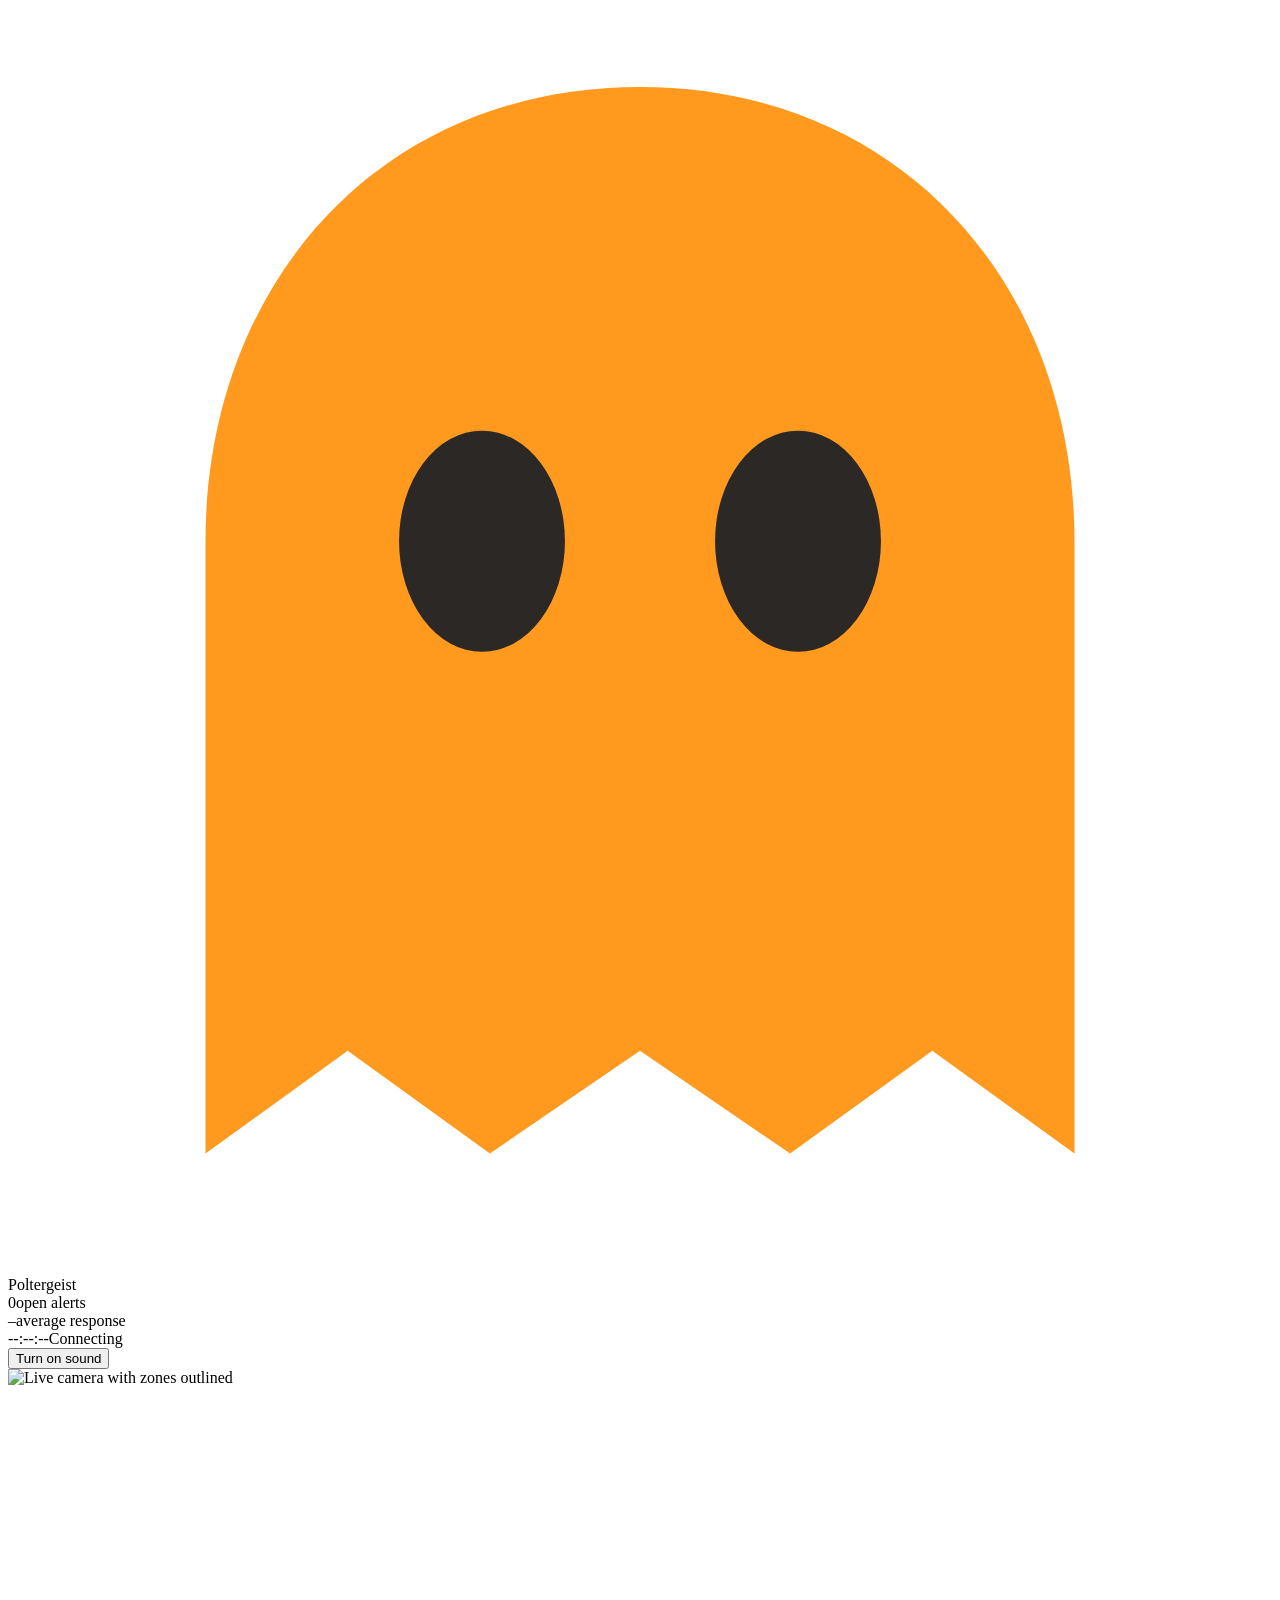
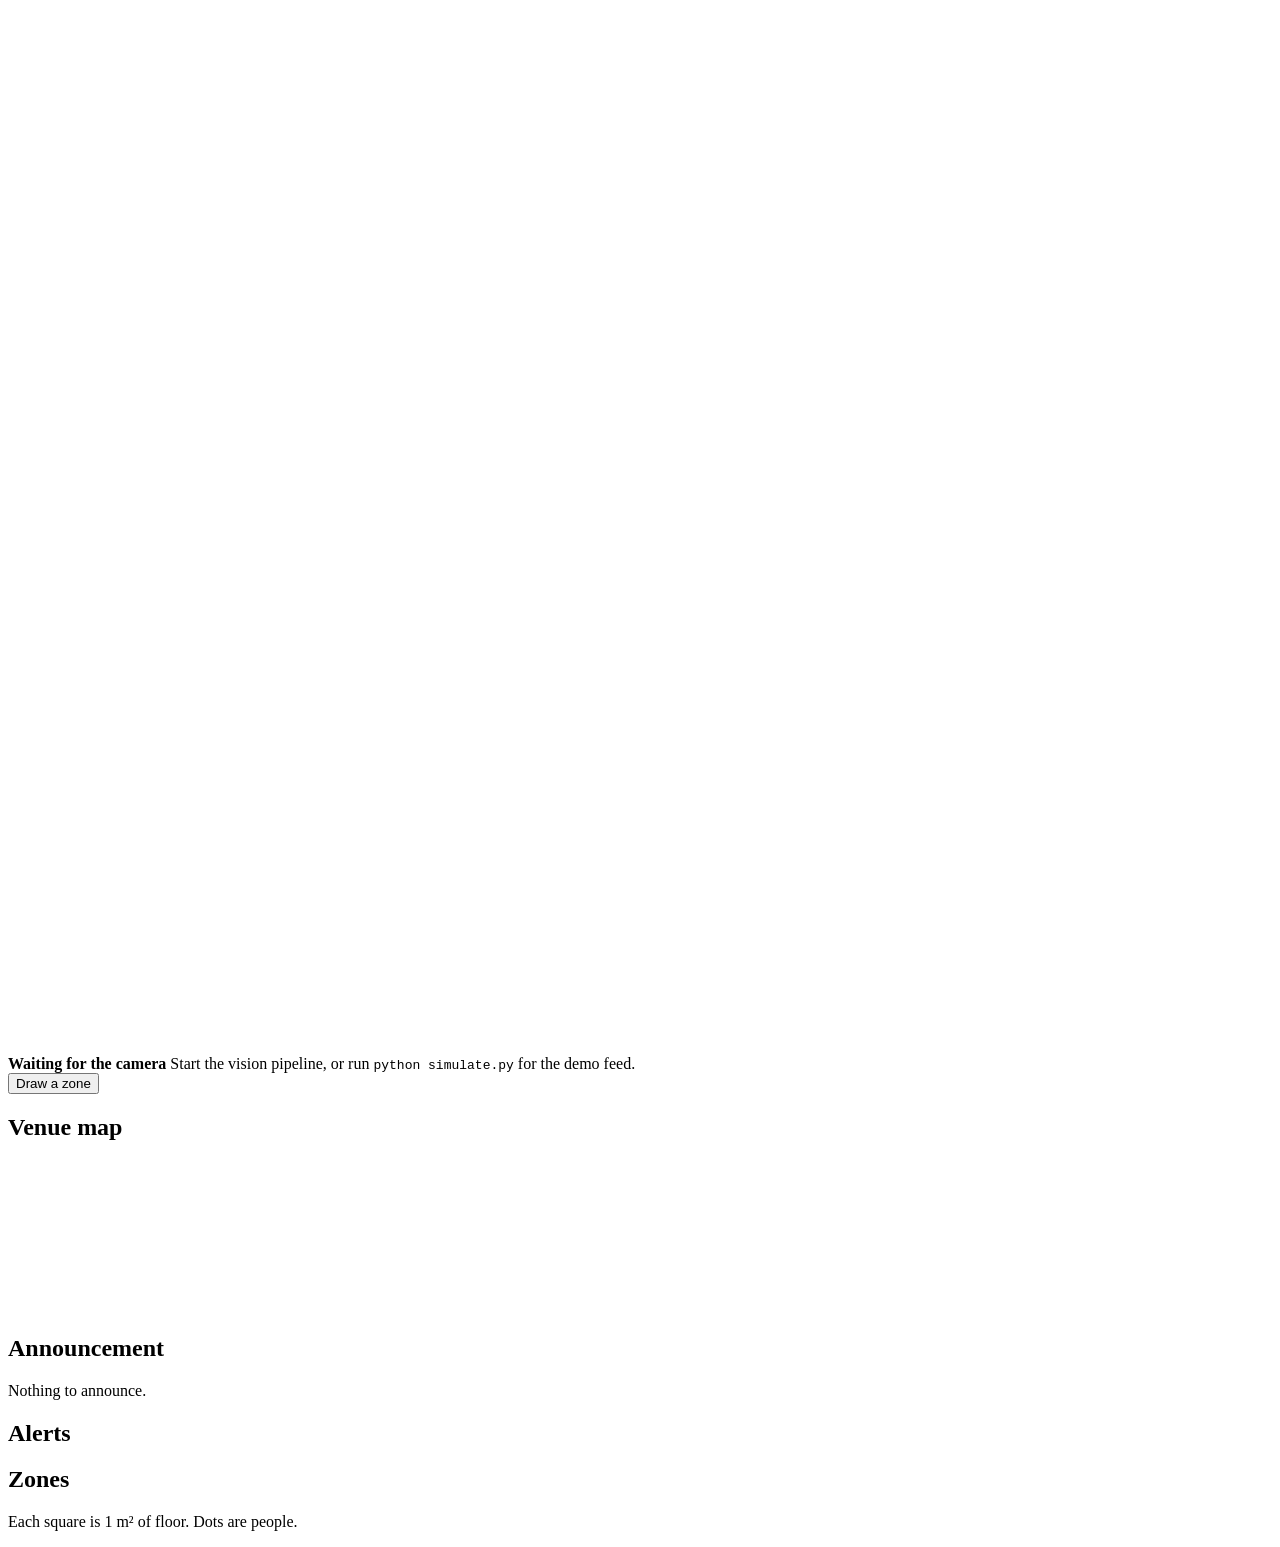
==== p4/static/index.html @ 57519067 "Combine P1-P4 into one Poltergeist system - P1: reusable vision module (YOLO person detector + pose," ====
<!doctype html>
<html lang="en">
<head>
<meta charset="utf-8">
<meta name="viewport" content="width=device-width, initial-scale=1">
<title>Poltergeist control room</title>
<link rel="icon" href="data:image/svg+xml,%3Csvg xmlns='http://www.w3.org/2000/svg' viewBox='0 0 32 32'%3E%3Cpath fill='%23FF9A1F' d='M16 2C9.4 2 5 7 5 13.5V29l3.6-2.6L12.2 29l3.8-2.6 3.8 2.6 3.6-2.6L27 29V13.5C27 7 22.6 2 16 2Z'/%3E%3C/svg%3E">
<link rel="stylesheet" href="/static/app.css">
</head>
<body>
<header class="top">
  <div class="brand">
    <svg viewBox="0 0 32 32" aria-hidden="true">
      <path fill="#FF9A1F" d="M16 2C9.4 2 5 7 5 13.5V29l3.6-2.6L12.2 29l3.8-2.6 3.8 2.6 3.6-2.6L27 29V13.5C27 7 22.6 2 16 2Z"/>
      <ellipse cx="12" cy="13.5" rx="2.1" ry="2.8" fill="#2B2826"/><ellipse cx="20" cy="13.5" rx="2.1" ry="2.8" fill="#2B2826"/>
    </svg>
    <span class="word">Poltergeist</span>
    <span class="venue" id="venueName"></span>
  </div>
  <div class="vitals">
    <div class="vital" id="openVital"><span class="v" id="openCount">0</span><span class="k">open alerts</span></div>
    <div class="vital"><span class="v" id="avgResp">–</span><span class="k">average response</span></div>
    <div class="vital"><span class="v" id="clock">--:--:--</span><span class="k" id="link">Connecting</span></div>
    <button class="btn" id="soundBtn" aria-pressed="false">Turn on sound</button>
  </div>
</header>

<main class="room">
  <div class="col-main">
    <section class="stage" aria-label="Live camera">
      <div class="feed" id="feed">
        <img id="feedImg" alt="Live camera with zones outlined">
        <svg class="overlay" id="overlay" viewBox="0 0 1 1" preserveAspectRatio="none"></svg>
        <div id="labels"></div>
        <div id="rings"></div>
        <div class="waiting" id="waiting">
          <b>Waiting for the camera</b>
          <span>Start the vision pipeline, or run <code>python simulate.py</code> for the demo feed.</span>
        </div>
      </div>
      <div class="feedbar">
        <span class="cam" id="camName"></span>
        <span id="camStatus"></span>
        <span class="grow"></span>
        <button class="btn quiet" id="drawBtn">Draw a zone</button>
      </div>
      <div class="drawer" id="drawer" hidden>
        <p>Click around the area on the camera view. Paste the points into this zone's <code>polygon</code> in venue.json.</p>
        <code id="drawOut">"polygon": []</code>
        <div class="row">
          <button class="btn solid" id="drawCopy">Copy points</button>
          <button class="btn" id="drawUndo">Undo last point</button>
          <button class="btn quiet" id="drawClear">Start over</button>
        </div>
      </div>
    </section>

    <div class="lower">
      <section class="panel map" aria-label="Venue map">
        <h2>Venue map</h2>
        <svg id="map" role="img" aria-label="Zones and help posts"></svg>
      </section>
      <section class="panel pa" aria-label="Announcement">
        <h2>Announcement</h2>
        <div id="paBody"><p class="empty">Nothing to announce.</p></div>
      </section>
    </div>
  </div>

  <div class="col-side">
    <section class="alerts" aria-live="polite">
      <h2>Alerts</h2>
      <div id="alertBody"></div>
    </section>
    <section class="zones-sec" aria-label="Zones">
      <div class="zhead"><h2>Zones</h2><p class="legend">Each square is 1 m² of floor. Dots are people.</p></div>
      <ol class="zlist" id="zoneList"></ol>
      <p class="hint" id="unknownZones" hidden></p>
    </section>
  </div>
</main>
<script src="/static/app.js"></script>
</body>
</html>
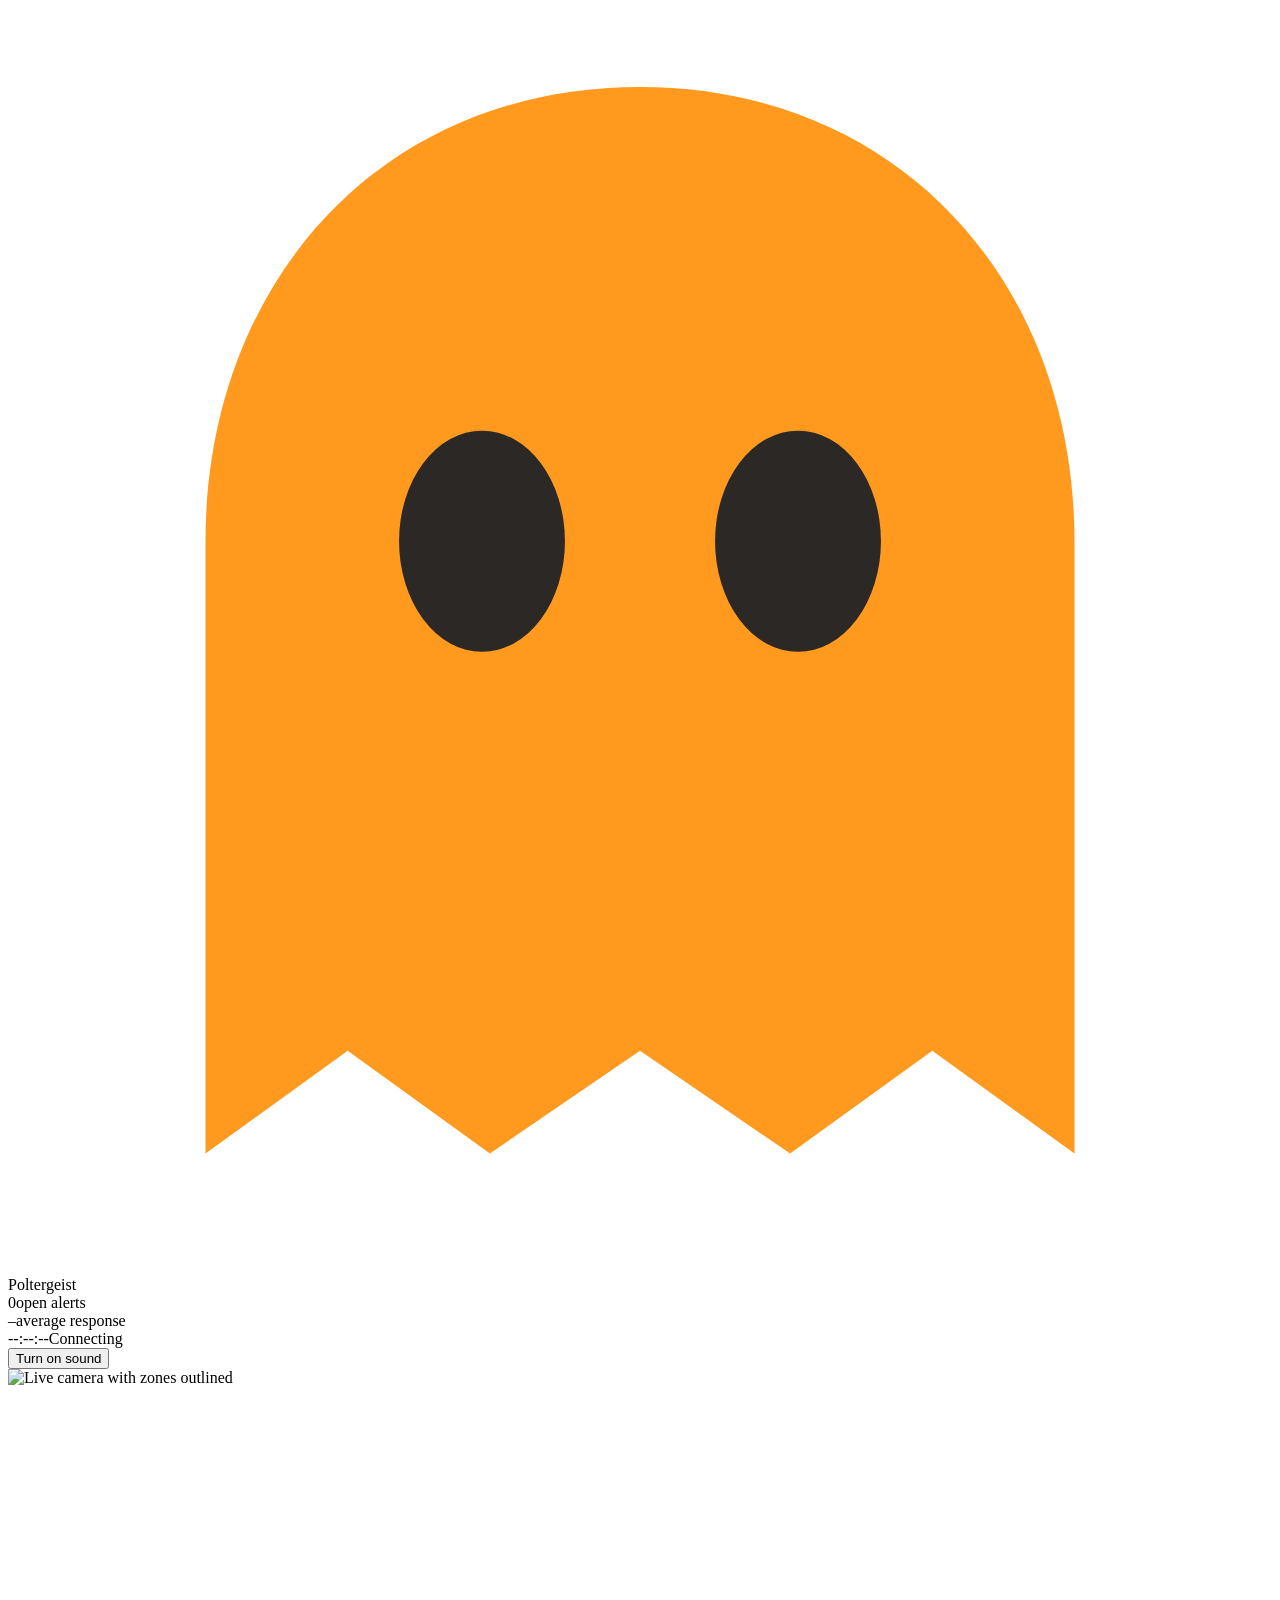
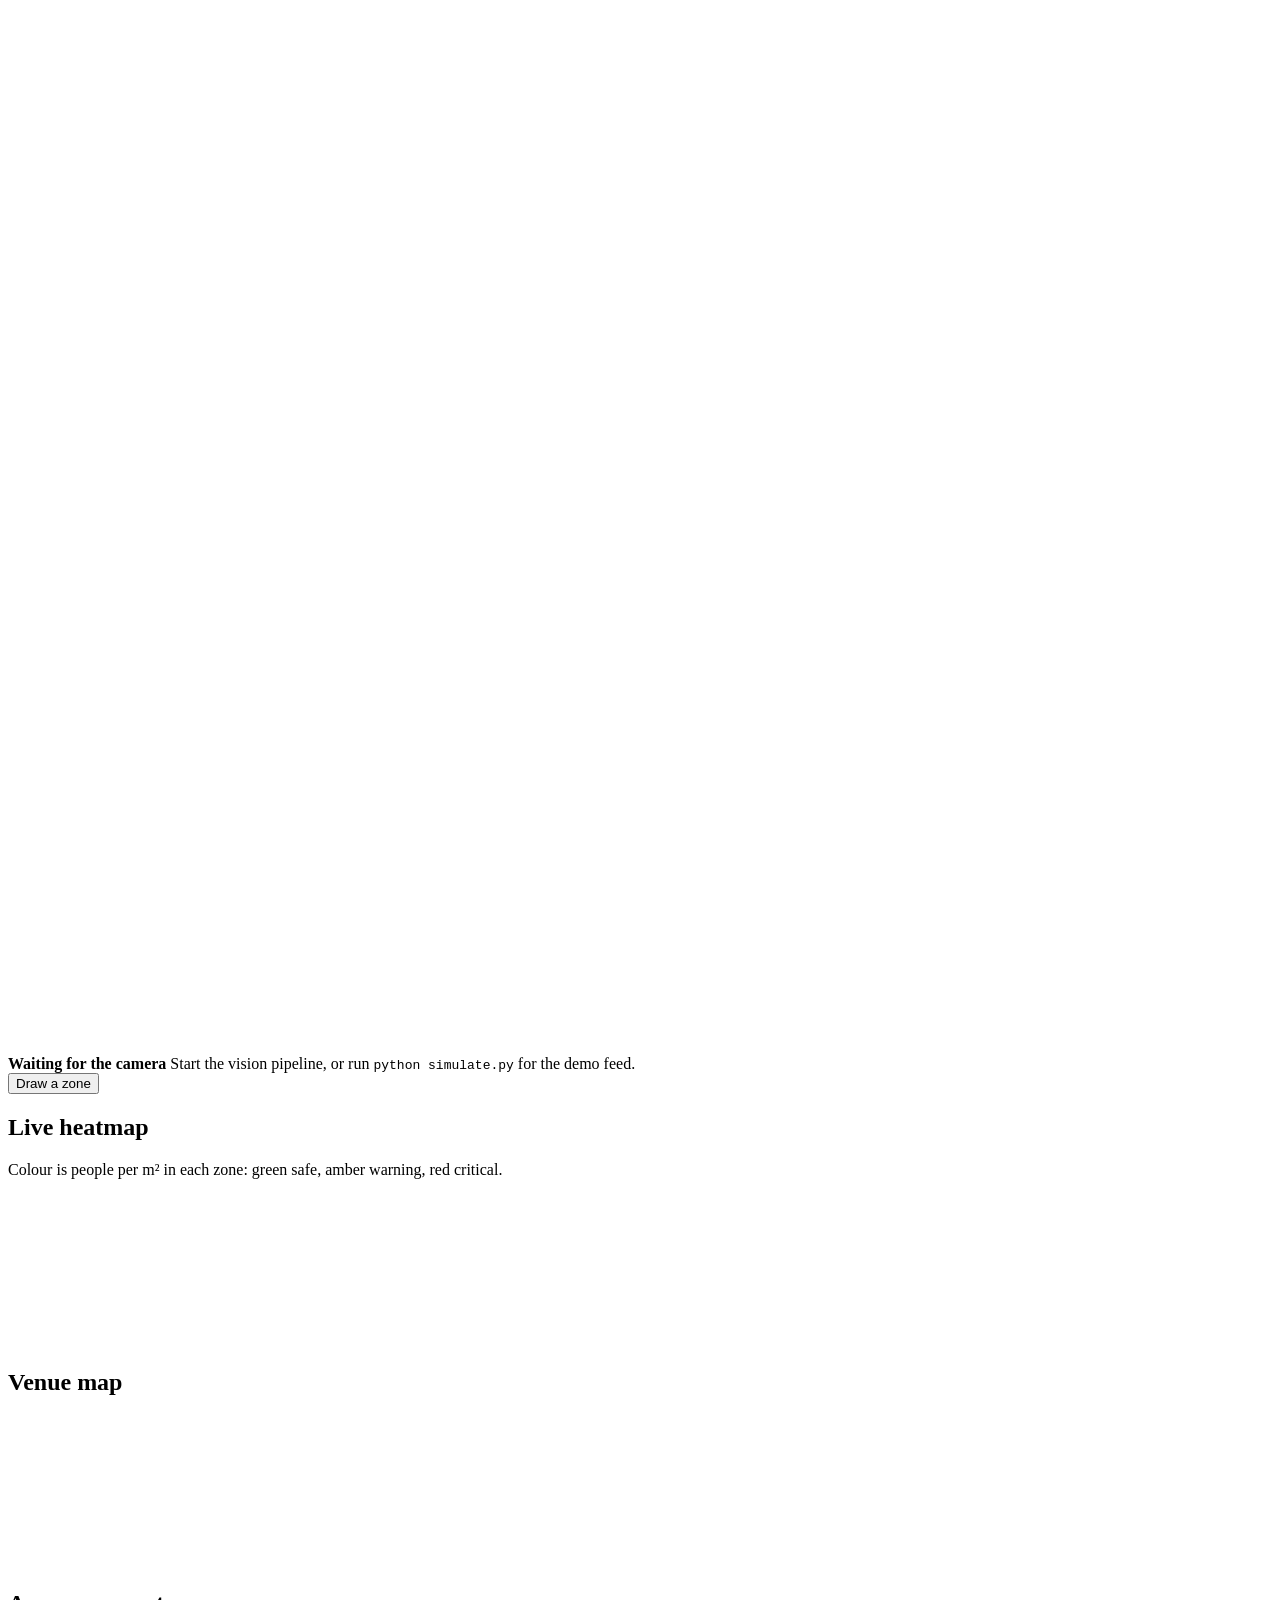
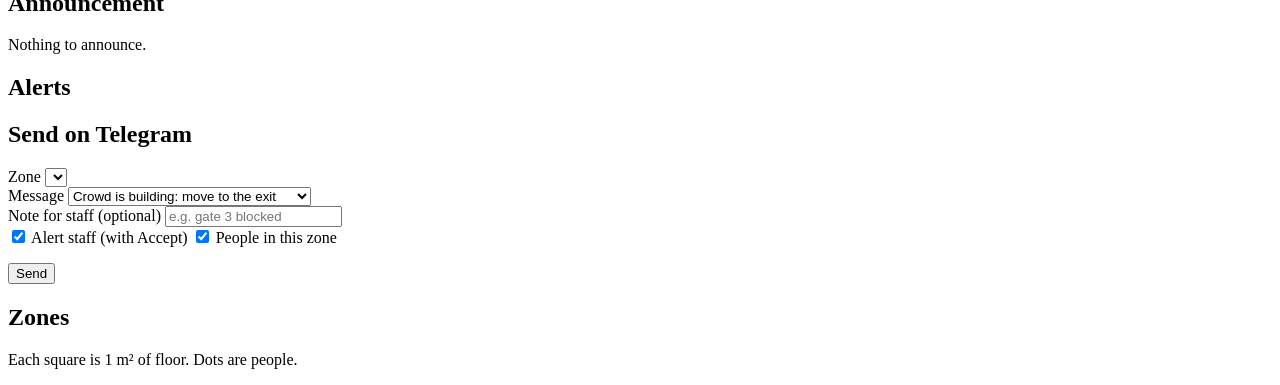
==== commit 0e73175e: "Add heatmap, summary strip and Telegram send to control room - Summary strip: people counted, zones " ====
--- a/p4/static/index.html
+++ b/p4/static/index.html
@@ -24,6 +24,8 @@
     <button class="btn" id="soundBtn" aria-pressed="false">Turn on sound</button>
   </div>
 </header>
+
+<section class="summary" id="summary" aria-label="Venue at a glance"></section>
 
 <main class="room">
   <div class="col-main">
@@ -55,6 +57,14 @@
       </div>
     </section>
 
+    <section class="panel heat" aria-label="Live heatmap">
+      <div class="heat-head">
+        <h2>Live heatmap</h2>
+        <p class="legend">Colour is people per m² in each zone: green safe, amber warning, red critical.</p>
+      </div>
+      <canvas id="heat" role="img" aria-label="Heatmap of people per square metre in each zone"></canvas>
+    </section>
+
     <div class="lower">
       <section class="panel map" aria-label="Venue map">
         <h2>Venue map</h2>
@@ -72,6 +82,36 @@
       <h2>Alerts</h2>
       <div id="alertBody"></div>
     </section>
+    <section class="panel send" aria-label="Send a message on Telegram">
+      <h2>Send on Telegram</h2>
+      <div class="field">
+        <label for="sendZone">Zone</label>
+        <select id="sendZone"></select>
+      </div>
+      <div class="field">
+        <label for="sendTemplate">Message</label>
+        <select id="sendTemplate">
+          <option value="crowd">Crowd is building: move to the exit</option>
+          <option value="crowd_stay">Crowd is building: wait where you are</option>
+          <option value="calm">Stay calm and walk slowly</option>
+          <option value="make_way">Make way for the medical team</option>
+          <option value="tracks">Keep off the tracks</option>
+        </select>
+      </div>
+      <div class="field">
+        <label for="sendNote">Note for staff (optional)</label>
+        <input id="sendNote" type="text" maxlength="200" placeholder="e.g. gate 3 blocked">
+      </div>
+      <div class="checks">
+        <label><input type="checkbox" id="sendStaff" checked> Alert staff (with Accept)</label>
+        <label><input type="checkbox" id="sendPeople" checked> People in this zone</label>
+      </div>
+      <p class="reach" id="sendReach"></p>
+      <div class="pa-actions">
+        <button class="btn solid" id="sendBtn">Send</button>
+        <span class="pa-status" id="sendStatus"></span>
+      </div>
+    </section>
     <section class="zones-sec" aria-label="Zones">
       <div class="zhead"><h2>Zones</h2><p class="legend">Each square is 1 m² of floor. Dots are people.</p></div>
       <ol class="zlist" id="zoneList"></ol>
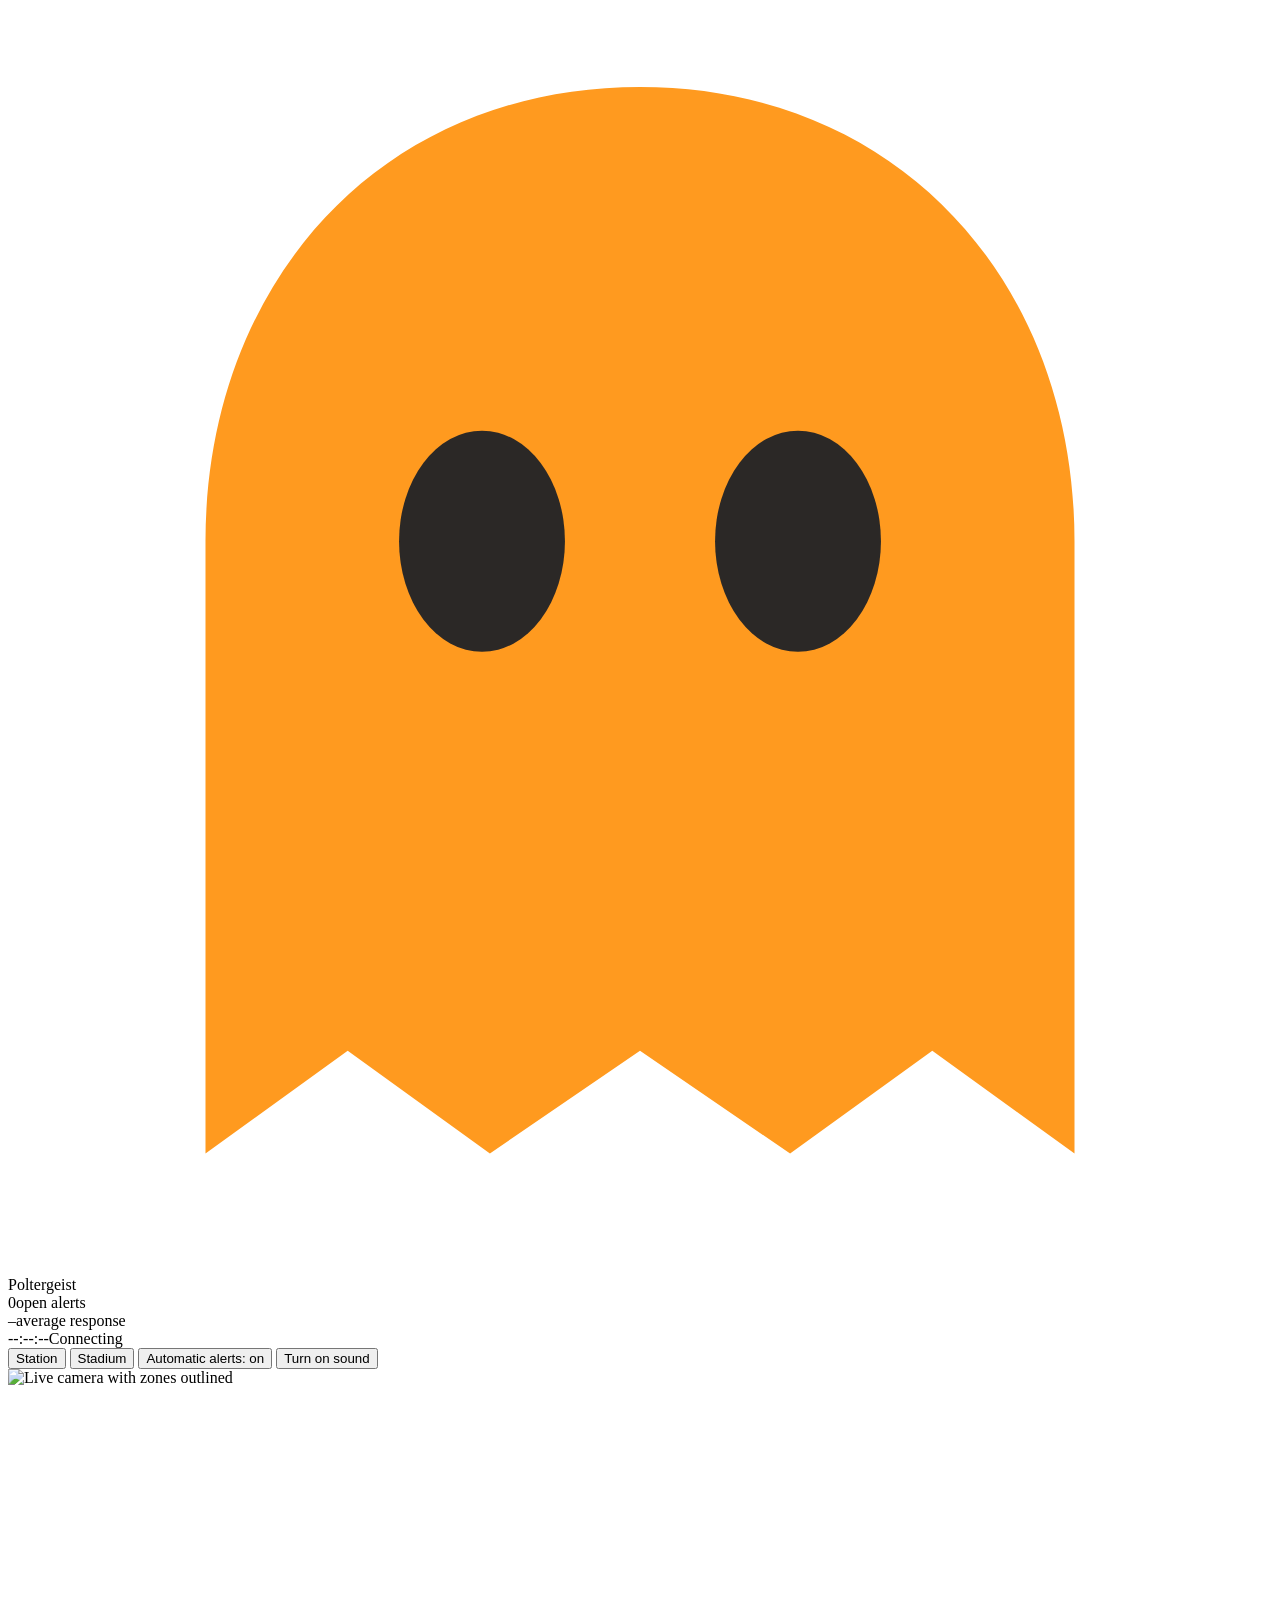
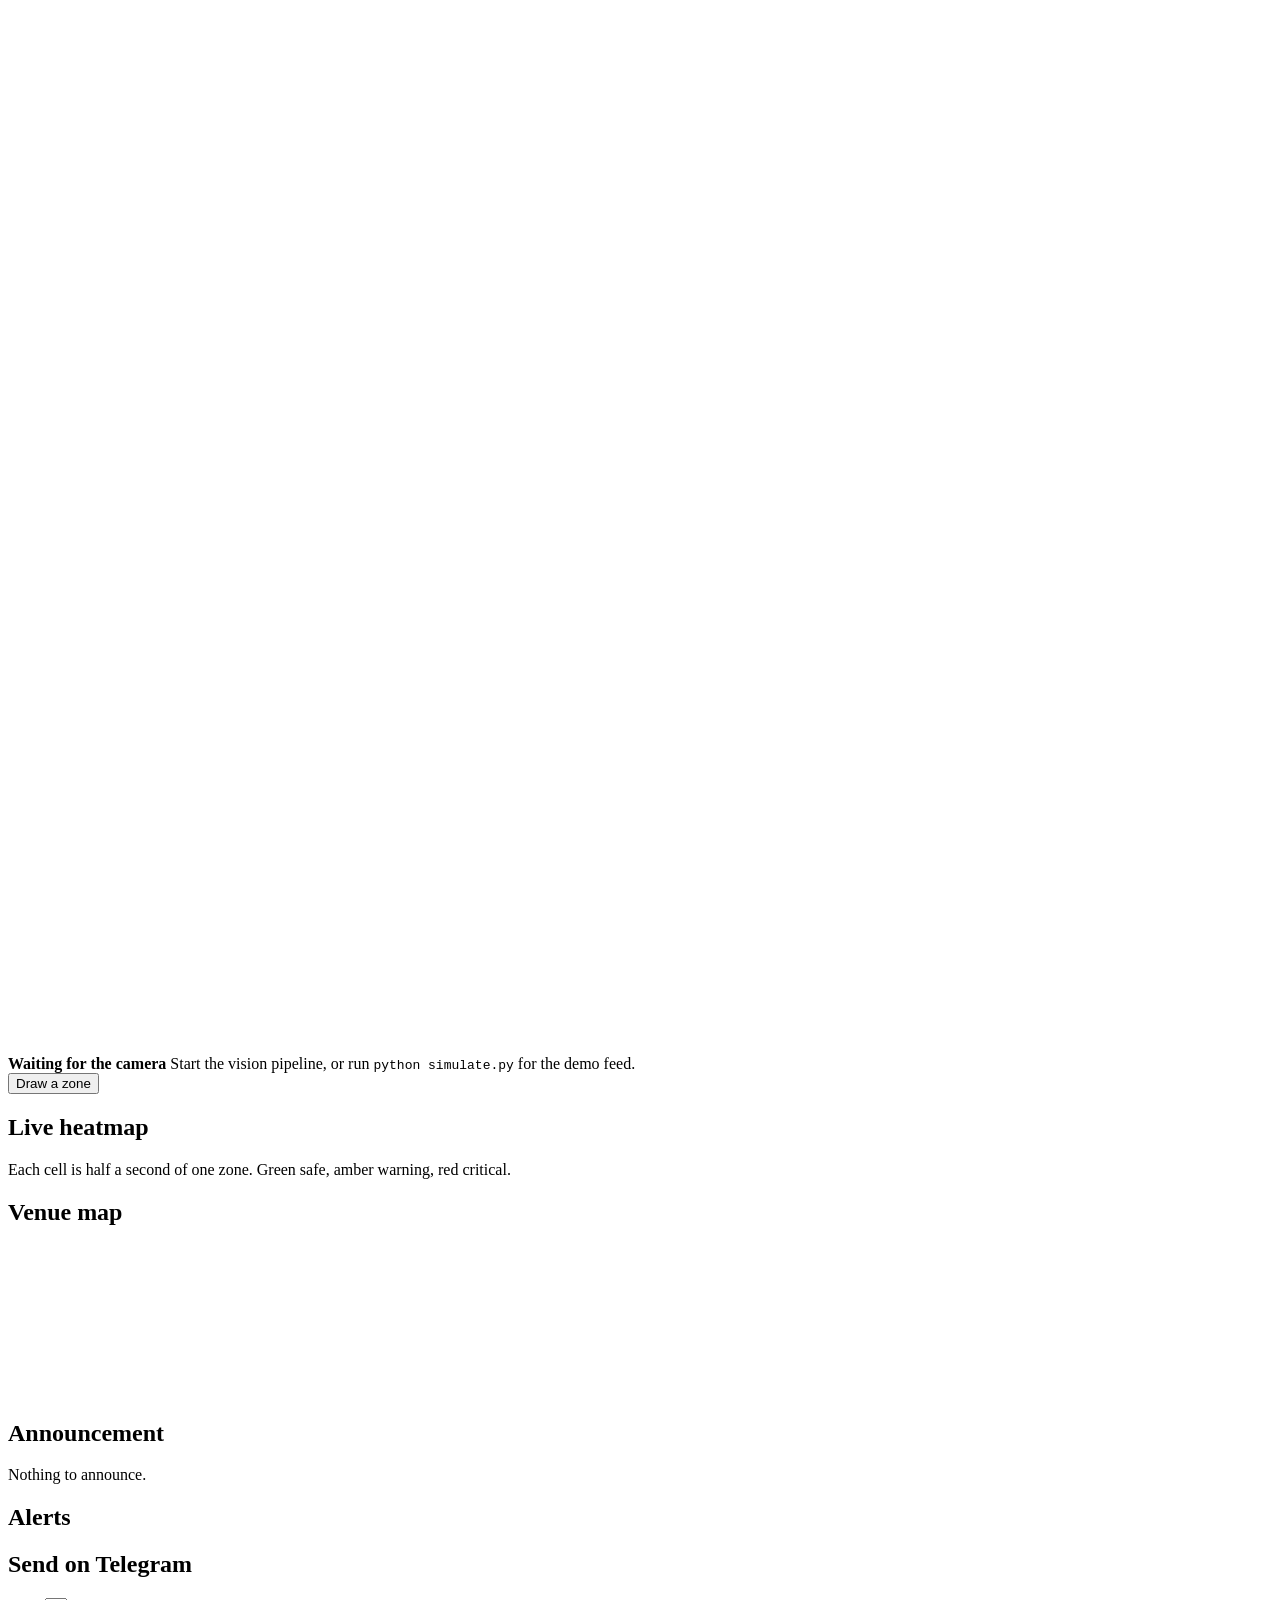
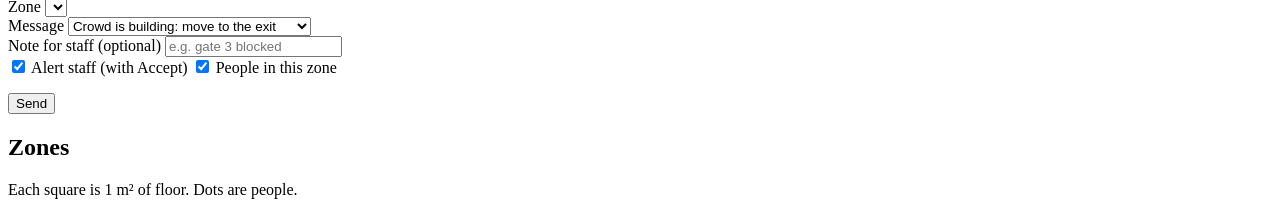
==== commit 22018eb0: "Add venues, live footage feed, camera views and staff alerts - Stadium venue with a single Gate A zo" ====
--- a/p4/static/index.html
+++ b/p4/static/index.html
@@ -5,7 +5,7 @@
 <meta name="viewport" content="width=device-width, initial-scale=1">
 <title>Poltergeist control room</title>
 <link rel="icon" href="data:image/svg+xml,%3Csvg xmlns='http://www.w3.org/2000/svg' viewBox='0 0 32 32'%3E%3Cpath fill='%23FF9A1F' d='M16 2C9.4 2 5 7 5 13.5V29l3.6-2.6L12.2 29l3.8-2.6 3.8 2.6 3.6-2.6L27 29V13.5C27 7 22.6 2 16 2Z'/%3E%3C/svg%3E">
-<link rel="stylesheet" href="/static/app.css">
+<link rel="stylesheet" href="/static/app.css?v=venue2">
 </head>
 <body>
 <header class="top">
@@ -21,6 +21,11 @@
     <div class="vital" id="openVital"><span class="v" id="openCount">0</span><span class="k">open alerts</span></div>
     <div class="vital"><span class="v" id="avgResp">–</span><span class="k">average response</span></div>
     <div class="vital"><span class="v" id="clock">--:--:--</span><span class="k" id="link">Connecting</span></div>
+    <span class="venue-switch" id="venueSwitch" role="group" aria-label="Choose the venue">
+      <button class="btn quiet" data-venue="station">Station</button>
+      <button class="btn quiet" data-venue="stadium">Stadium</button>
+    </span>
+    <button class="btn" id="autoBtn" aria-pressed="true" title="Turn off to stop the cameras raising alerts. Manual alerts still work.">Automatic alerts: on</button>
     <button class="btn" id="soundBtn" aria-pressed="false">Turn on sound</button>
   </div>
 </header>
@@ -43,6 +48,7 @@
       <div class="feedbar">
         <span class="cam" id="camName"></span>
         <span id="camStatus"></span>
+        <span class="cams" id="camTabs"></span>
         <span class="grow"></span>
         <button class="btn quiet" id="drawBtn">Draw a zone</button>
       </div>
@@ -60,9 +66,9 @@
     <section class="panel heat" aria-label="Live heatmap">
       <div class="heat-head">
         <h2>Live heatmap</h2>
-        <p class="legend">Colour is people per m² in each zone: green safe, amber warning, red critical.</p>
+        <p class="legend">Each cell is half a second of one zone. Green safe, amber warning, red critical.</p>
       </div>
-      <canvas id="heat" role="img" aria-label="Heatmap of people per square metre in each zone"></canvas>
+      <div class="heatgrid" id="heatGrid" role="img" aria-label="Zone density over the last 30 seconds"></div>
     </section>
 
     <div class="lower">
@@ -119,6 +125,6 @@
     </section>
   </div>
 </main>
-<script src="/static/app.js"></script>
+<script src="/static/app.js?v=venue2"></script>
 </body>
 </html>
